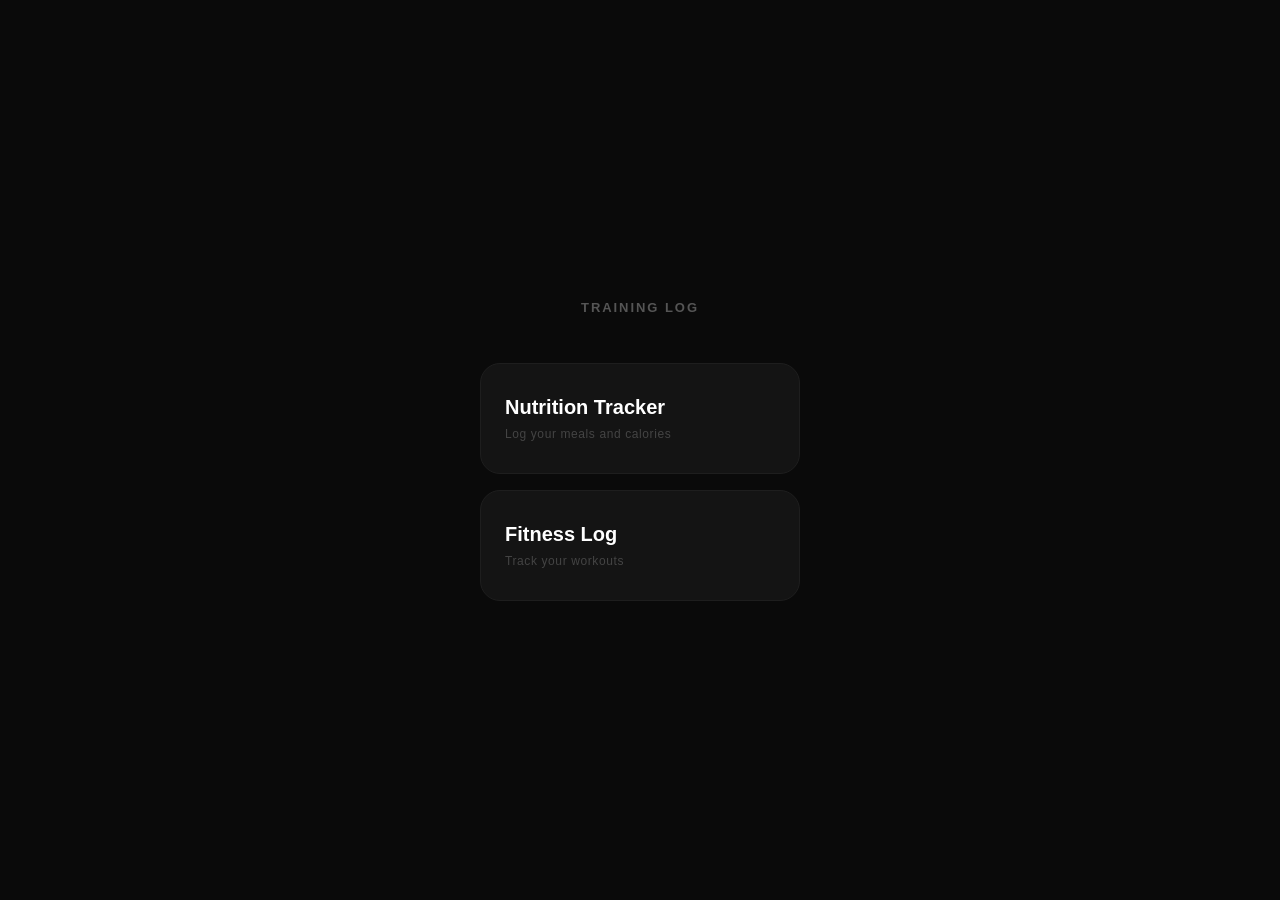
==== index.html @ 99acd6d2 "Initial training log app" ====
<!DOCTYPE html>
<html lang="en">
<head>
  <meta charset="UTF-8" />
  <meta name="viewport" content="width=device-width, initial-scale=1.0, user-scalable=no" />
  <title>Training Log</title>
  <style>
    * { margin: 0; padding: 0; box-sizing: border-box; }

    body {
      background: #0a0a0a;
      color: #fff;
      font-family: -apple-system, BlinkMacSystemFont, 'SF Pro Display', sans-serif;
      min-height: 100dvh;
      display: flex;
      flex-direction: column;
      align-items: center;
      justify-content: center;
      user-select: none;
      -webkit-tap-highlight-color: transparent;
    }

    h1 {
      font-size: 13px;
      letter-spacing: 0.15em;
      text-transform: uppercase;
      color: #555;
      margin-bottom: 48px;
    }

    .cards {
      display: flex;
      flex-direction: column;
      gap: 16px;
      width: 320px;
    }

    .card {
      background: #141414;
      border: 1px solid #1e1e1e;
      border-radius: 20px;
      padding: 32px 24px;
      text-decoration: none;
      color: #fff;
      display: flex;
      flex-direction: column;
      gap: 8px;
      transition: background 0.15s;
    }

    .card:active { background: #1e1e1e; }

    .card-title {
      font-size: 20px;
      font-weight: 600;
    }

    .card-desc {
      font-size: 12px;
      letter-spacing: 0.05em;
      color: #444;
    }
  </style>
</head>
<body>

  <h1>Training Log</h1>

  <div class="cards">
    <a class="card" href="nutrition.html">
      <div class="card-title">Nutrition Tracker</div>
      <div class="card-desc">Log your meals and calories</div>
    </a>
    <a class="card" href="fitness.html">
      <div class="card-title">Fitness Log</div>
      <div class="card-desc">Track your workouts</div>
    </a>
  </div>

</body>
</html>
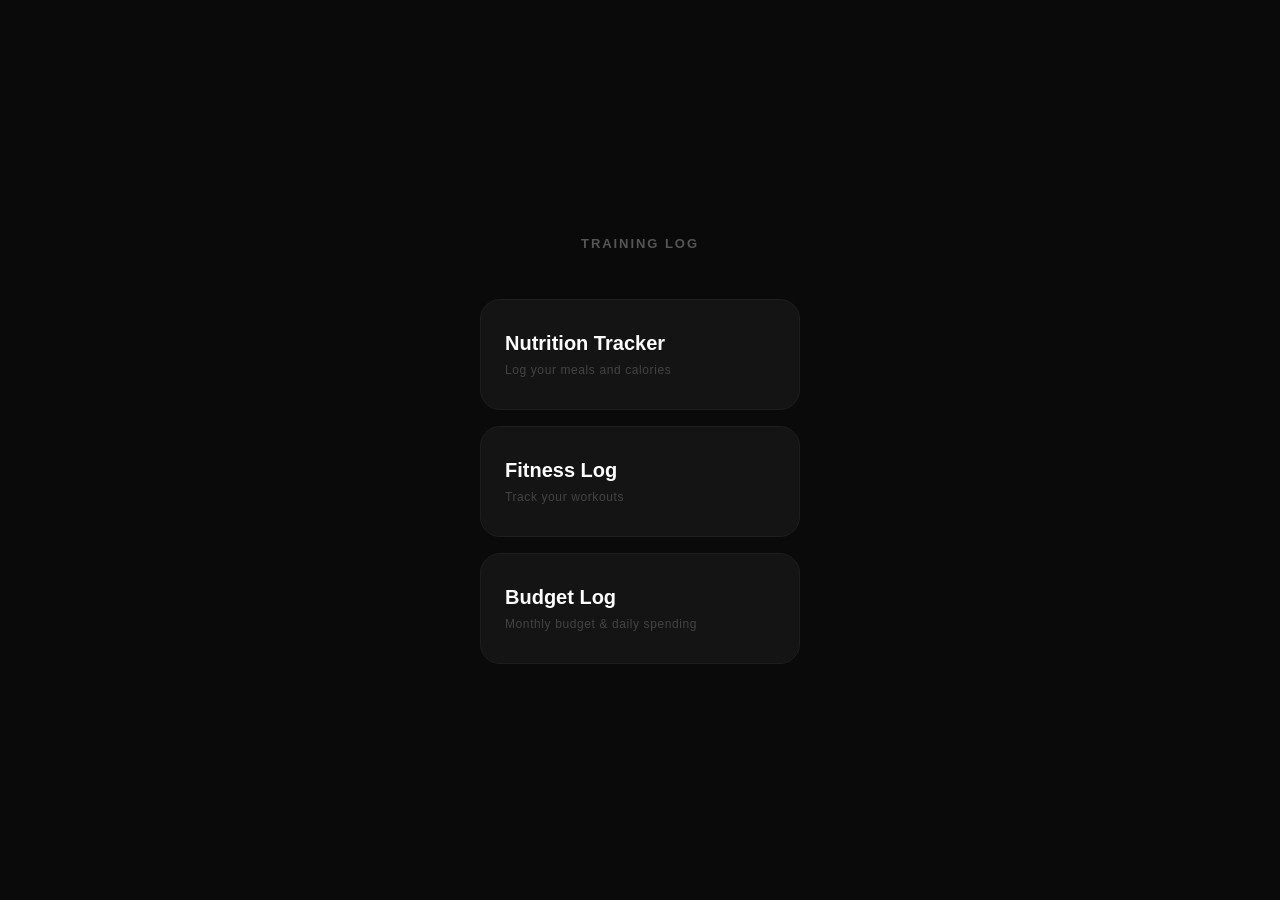
==== commit 746ae171: "Add Budget Log with monthly budget and daily entries" ====
--- a/index.html
+++ b/index.html
@@ -75,6 +75,10 @@
       <div class="card-title">Fitness Log</div>
       <div class="card-desc">Track your workouts</div>
     </a>
+    <a class="card" href="budget.html">
+      <div class="card-title">Budget Log</div>
+      <div class="card-desc">Monthly budget & daily spending</div>
+    </a>
   </div>
 
 </body>
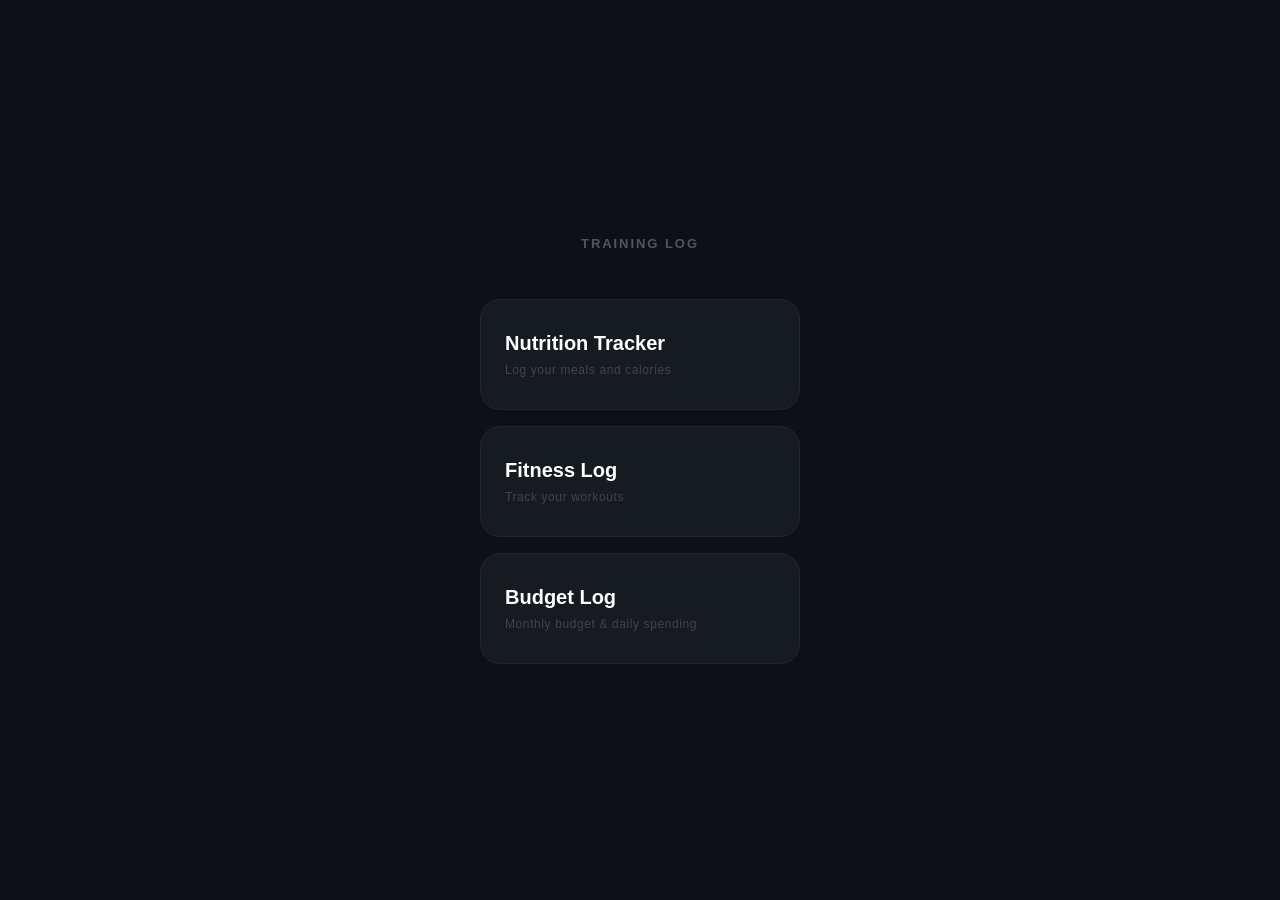
==== commit 2d66dc6d: "Shift color palette from pure black to deep navy-slate" ====
--- a/index.html
+++ b/index.html
@@ -8,7 +8,7 @@
     * { margin: 0; padding: 0; box-sizing: border-box; }
 
     body {
-      background: #0a0a0a;
+      background: #0d1117;
       color: #fff;
       font-family: -apple-system, BlinkMacSystemFont, 'SF Pro Display', sans-serif;
       min-height: 100dvh;
@@ -36,8 +36,8 @@
     }
 
     .card {
-      background: #141414;
-      border: 1px solid #1e1e1e;
+      background: #161b22;
+      border: 1px solid #21262d;
       border-radius: 20px;
       padding: 32px 24px;
       text-decoration: none;
@@ -48,7 +48,7 @@
       transition: background 0.15s;
     }
 
-    .card:active { background: #1e1e1e; }
+    .card:active { background: #21262d; }
 
     .card-title {
       font-size: 20px;
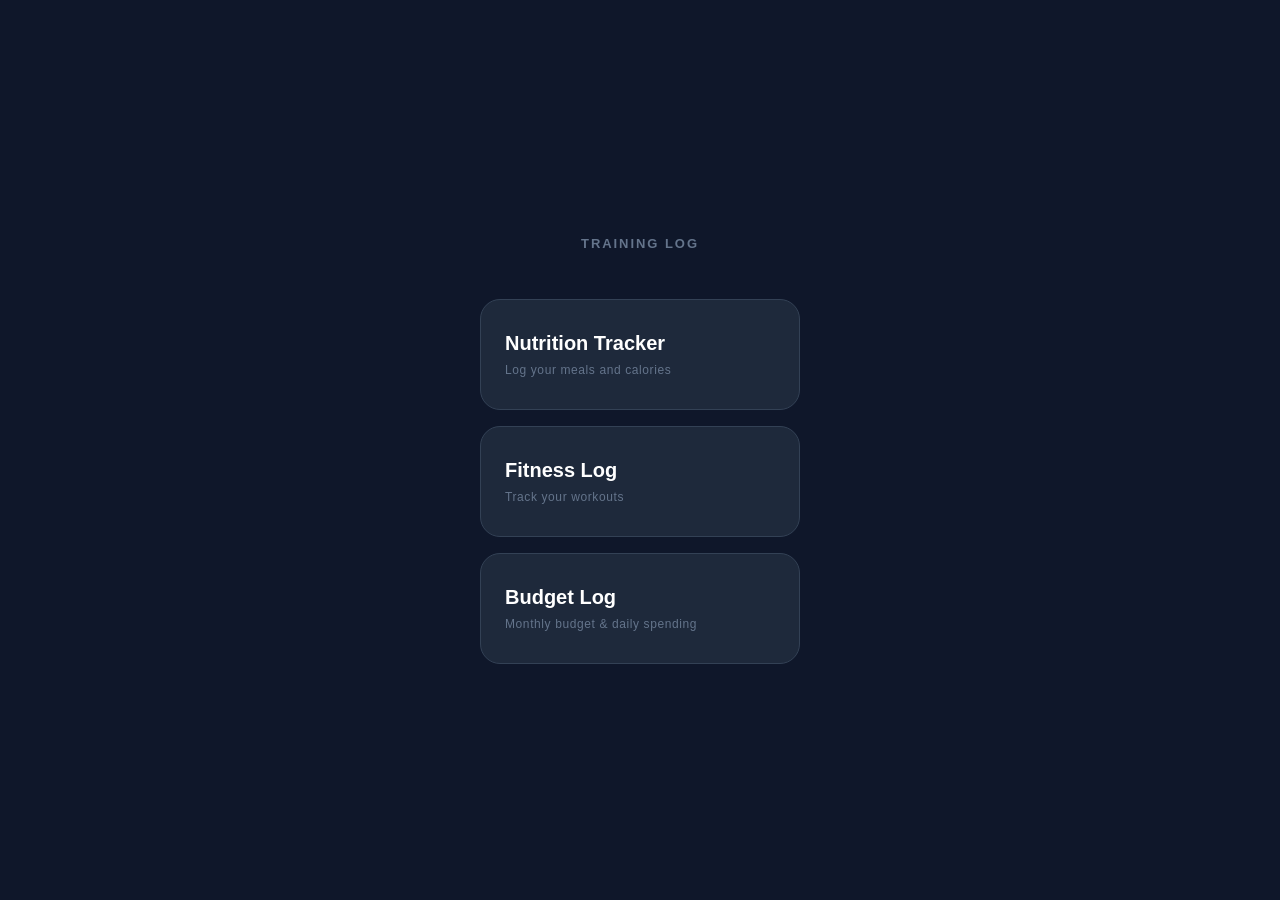
==== commit 8541a370: "Dramatic color overhaul: deep navy/slate theme" ====
--- a/index.html
+++ b/index.html
@@ -8,7 +8,7 @@
     * { margin: 0; padding: 0; box-sizing: border-box; }
 
     body {
-      background: #0d1117;
+      background: #0f172a;
       color: #fff;
       font-family: -apple-system, BlinkMacSystemFont, 'SF Pro Display', sans-serif;
       min-height: 100dvh;
@@ -24,7 +24,7 @@
       font-size: 13px;
       letter-spacing: 0.15em;
       text-transform: uppercase;
-      color: #555;
+      color: #64748b;
       margin-bottom: 48px;
     }
 
@@ -36,8 +36,8 @@
     }
 
     .card {
-      background: #161b22;
-      border: 1px solid #21262d;
+      background: #1e293b;
+      border: 1px solid #334155;
       border-radius: 20px;
       padding: 32px 24px;
       text-decoration: none;
@@ -48,7 +48,7 @@
       transition: background 0.15s;
     }
 
-    .card:active { background: #21262d; }
+    .card:active { background: #334155; }
 
     .card-title {
       font-size: 20px;
@@ -58,7 +58,7 @@
     .card-desc {
       font-size: 12px;
       letter-spacing: 0.05em;
-      color: #444;
+      color: #64748b;
     }
   </style>
 </head>
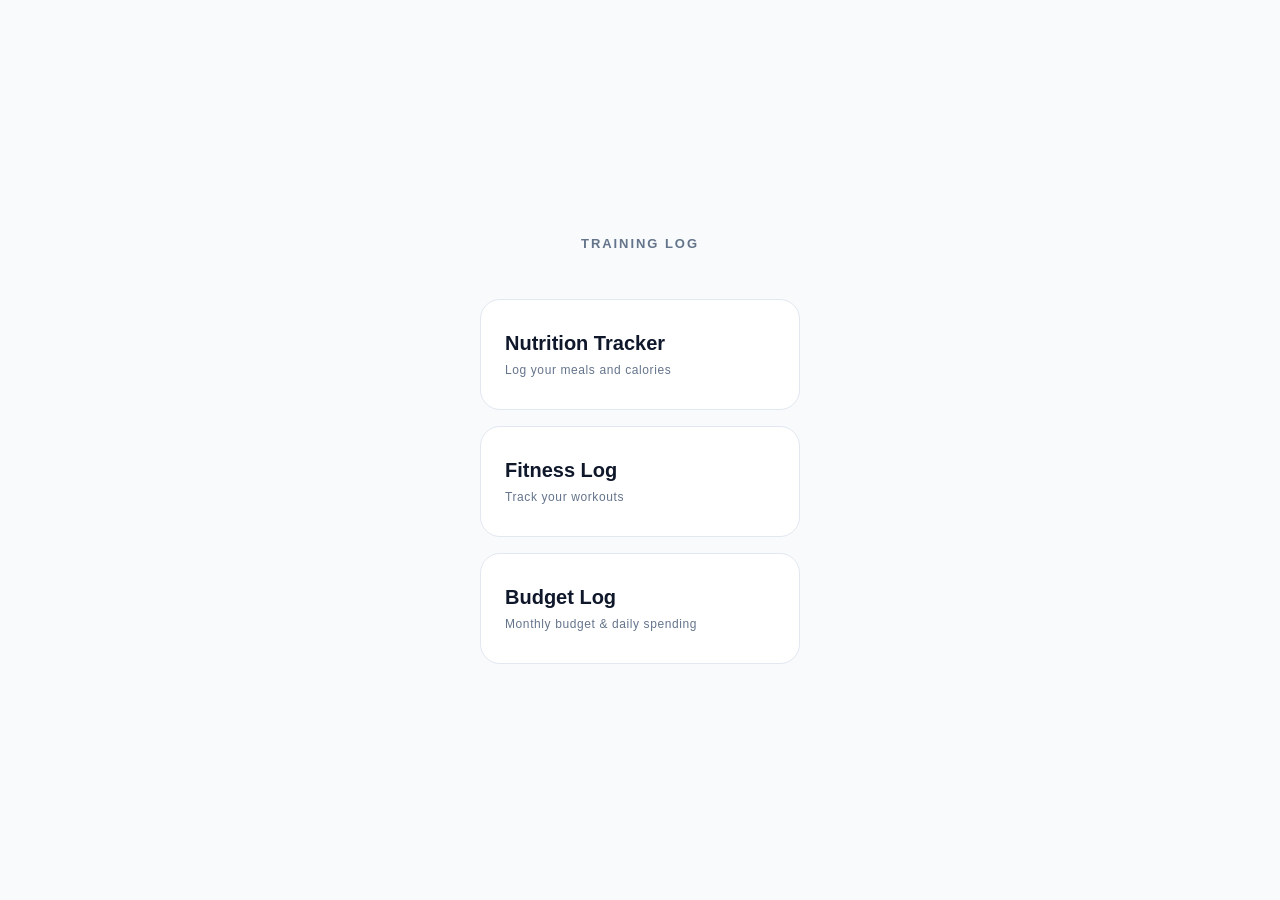
==== commit 14807cf0: "Light mode theme across all pages" ====
--- a/index.html
+++ b/index.html
@@ -8,8 +8,8 @@
     * { margin: 0; padding: 0; box-sizing: border-box; }
 
     body {
-      background: #0f172a;
-      color: #fff;
+      background: #f8fafc;
+      color: #0f172a;
       font-family: -apple-system, BlinkMacSystemFont, 'SF Pro Display', sans-serif;
       min-height: 100dvh;
       display: flex;
@@ -36,19 +36,19 @@
     }
 
     .card {
-      background: #1e293b;
-      border: 1px solid #334155;
+      background: #ffffff;
+      border: 1px solid #e2e8f0;
       border-radius: 20px;
       padding: 32px 24px;
       text-decoration: none;
-      color: #fff;
+      color: #0f172a;
       display: flex;
       flex-direction: column;
       gap: 8px;
       transition: background 0.15s;
     }
 
-    .card:active { background: #334155; }
+    .card:active { background: #f1f5f9; }
 
     .card-title {
       font-size: 20px;
